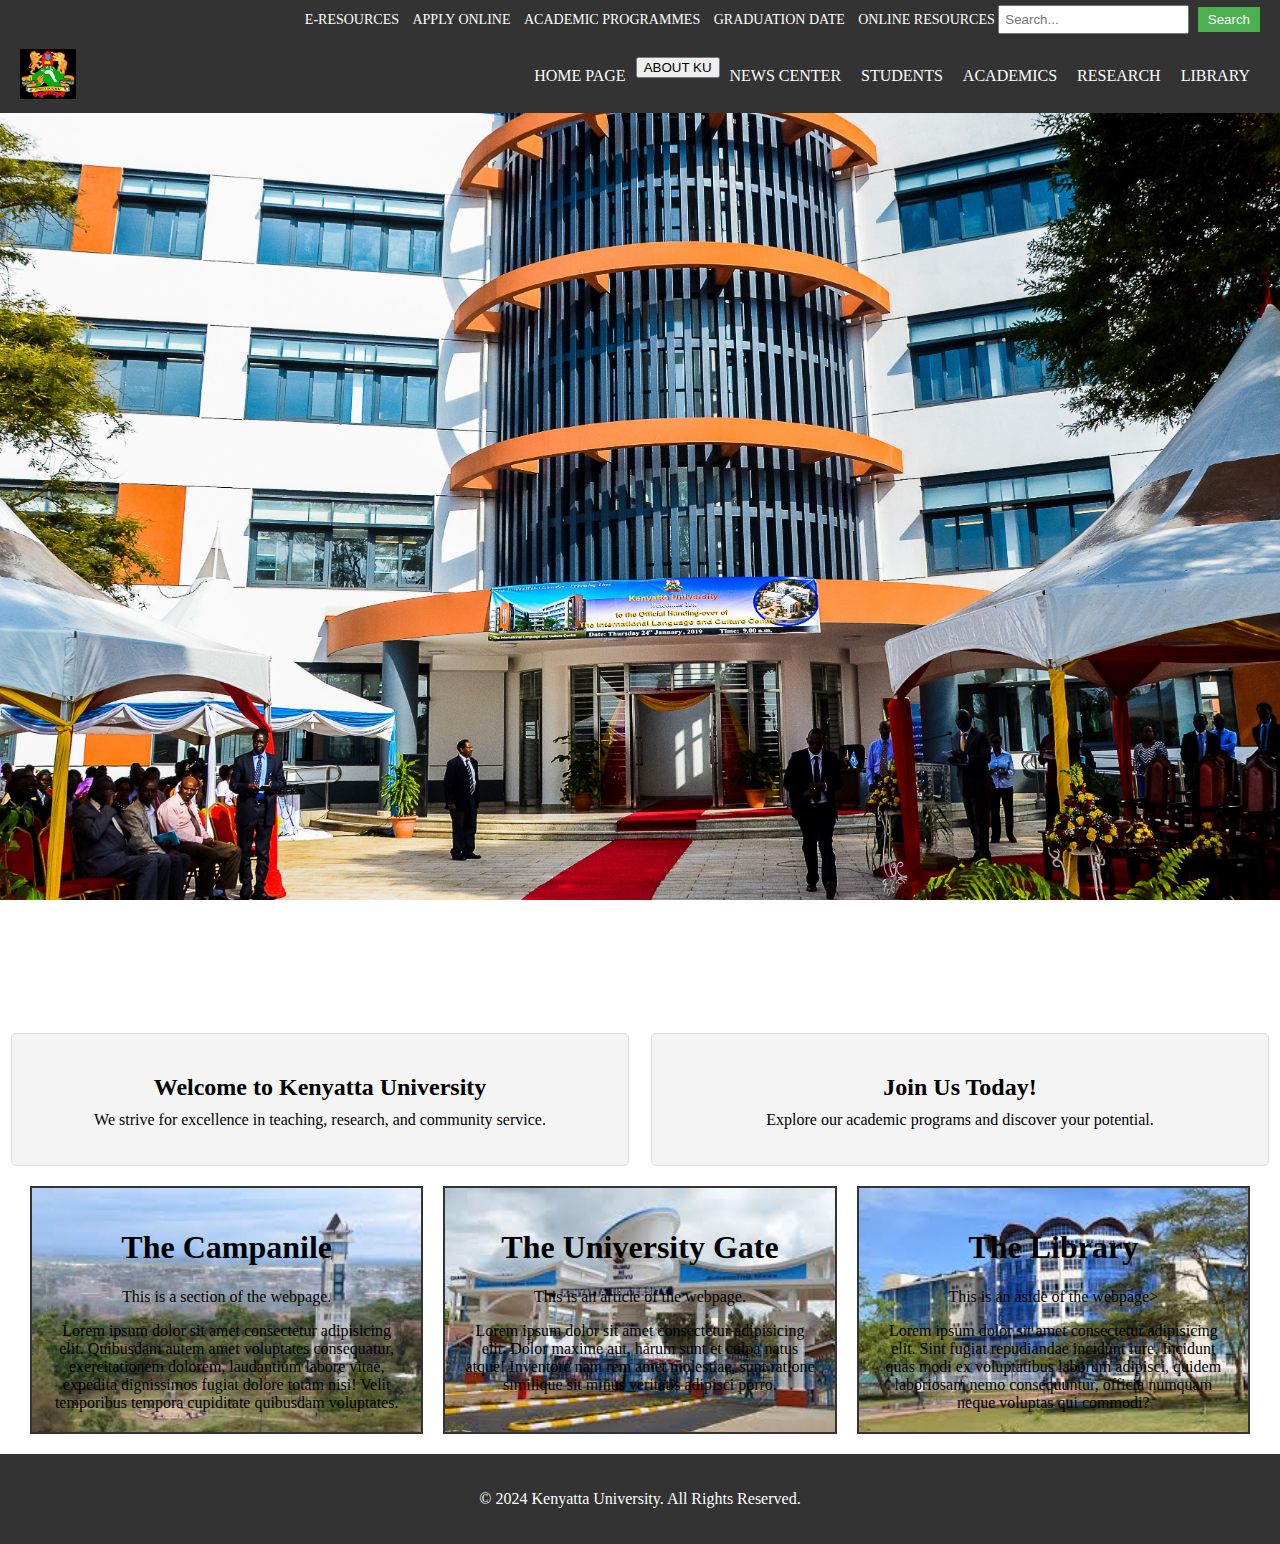
==== index.html @ 0c135803 "First Commit" ====
<!DOCTYPE html>
<html lang="en">
<head>
    <meta charset="UTF-8">
    <meta name="viewport" content="width=device-width, initial-scale=1.0">
    <title>Kenyatta University</title>
    <link rel="stylesheet" href="styles.css">
</head>
<body>
    <div class="top-nav">
        <a href="#">E-RESOURCES</a>
        <a href="#">APPLY ONLINE</a>
        <a href="#">ACADEMIC PROGRAMMES</a>
        <a href="#">GRADUATION DATE</a>
        <a href="#">ONLINE RESOURCES</a>
        <form class="search-form" action="#">
            <input type="text" placeholder="Search...">
            <button type="submit">Search</button>
        </form>
    </div>
    <div class="logo-navbar">
        <a href="https://ku.ac.ke"><img src="ku logo.jpg" alt="Kenyatta University Logo"></a>
        <nav class="navbar">
            <a href="#">HOME PAGE</a>
            <div class="dropdown">
                <button class="dropbtn">ABOUT KU</button>
                <div class="dropdown-content">
                    <a href="#">KU Profile</a>
                    <a href="#">KU History</a>
                    <a href="#">KU Management Board</a>
                    <a href="#">University Council</a>
                </div>
            </div>
            <a href="#">NEWS CENTER</a>
            <a href="#">STUDENTS</a>
            <a href="#">ACADEMICS</a>
            <a href="#">RESEARCH</a>
            <a href="#">LIBRARY</a>
        </nav>
    </div>
    <div class="background-image"></div>
    
    
     <div class="text-containers">
            <div class="container1">
                <h2>Welcome to Kenyatta University</h2>
                <p>We strive for excellence in teaching, research, and community service.</p>
            </div>
            <div class="container2">
                <h2>Join Us Today!</h2>
                <p>Explore our academic programs and discover your potential.</p>
            </div>
        </div>
    
        <div class="container">
                <section class="section1">
                    <h1>The Campanile</h1>
                    <p>This is a section of the webpage.</p>
                    Lorem ipsum dolor sit amet consectetur adipisicing elit. Quibusdam autem amet voluptates consequatur, exercitationem dolorem, laudantium labore vitae, expedita dignissimos fugiat dolore totam nisi! Velit temporibus tempora cupiditate quibusdam voluptates.
                </section>
        
                <article class="article1">
                    <h1>The University Gate</h1>
                    <p>This is an article of the webpage.</p>
                    Lorem ipsum dolor sit amet consectetur adipisicing elit. Dolor maxime aut, harum sunt et culpa natus atque! Inventore nam rem amet molestiae, sunt ratione similique sit minus veritatis adipisci porro.
                </article>
        
                <aside class="aside1">
                    <h1>The Library</h1>
                    <p>This is an aside of the webpage></p>
                    Lorem ipsum dolor sit amet consectetur adipisicing elit. Sint fugiat repudiandae incidunt iure. Incidunt quas modi ex voluptatibus laborum adipisci, quidem laboriosam nemo consequuntur, officia numquam neque voluptas qui commodi?
                </aside>
            </div>
    <footer class="footer">
        <p>&copy; 2024 Kenyatta University. All Rights Reserved.</p>
    </footer>
</body>
</html>
---- styles.css ----
body {
    margin: 0;
    padding: 0;
}

.top-nav {
    background-color: #333;
    color: #fff;
    text-align: right;
    padding: 5px 20px;
    font-size: 14px;
}

.top-nav a {
    color: #fff;
    text-decoration: none;
    margin-left: 10px;
}
.top-nav a:hover{
    color: blue;
}

.search-form {
    display: inline-block;
}

.search-form input[type="text"] {
    padding: 5px;
    margin-right: 5px;
}

.search-form button {
    padding: 5px 10px;
    background-color: #4CAF50;
    color: white;
    border: none;
    cursor: pointer;
}
.search-form button:hover{
    background-color: grey;
}
.logo-navbar {
    display: flex;
    align-items: center;
    justify-content: space-between;
    padding: 10px 20px;
    background-color: #333;
}

.logo-navbar img {
    height: 50px; 
}

.navbar {
    display: flex;
}

.navbar a {
    color: #fff;
    text-decoration: none;
    padding: 10px;
}
.navbar a:hover{
    color: blue;
}
.background-image {
    background-image: url('chinku.jpg');
    background-size: cover;
    background-repeat: no-repeat;
    background-position: center;
    background-attachment: fixed;
    height: 100vh; 
}

.footer {
    background-color: #333;
    color: #fff;
    text-align: center;
    padding: 20px;
}

/* Dropdown styles */
.dropdown {
    position: relative;
    display: inline-block;
}

.dropdown-content {
    display: none;
    position: absolute;
    background-color: #333;
    min-width: 160px;
    z-index: 1;
}

.dropdown-content a {
    color: rgb(20, 20, 240);
    padding: 12px 16px;
    display: block;
    text-align: left;
}

.dropdown-content a:hover {
    background-color: #ddd;
    color: black;
}

.dropdown:hover .dropdown-content {
    display: block;
}
.container {
    display: flex;
    justify-content: space-between;
    margin: 20px;
}

.container section, .container article, .container aside {
    flex: 1;
    border: 2px solid #333;
    padding: 20px;
    margin: 0 10px;
    text-align: center;
    width: 150px;
}

/* Background images for sections */
.section1 {
    background-image: url('campanile.jpg');
    background-size: cover;
    transition: background 0.3s ease;
}

.article1 {
    background-image: url('gate.jpg');
    background-size: cover;
    transition: background 0.3s ease;
}

.aside1 {
    background-image: url('library.jpg');
    background-size: cover;
    transition: background 0.3s ease;
}

.section1:hover, .article1:hover, .aside1:hover {
    background: rgba(0, 0, 0, 0.7);
    transition: background 0.3s ease;
}

/* Styles for links */
.section1 a, .article1 a, .aside1 a {
    color: #fff;
    text-decoration: none;
}

.section1 a:hover, .article1 a:hover, .aside1 a:hover {
    text-decoration: underline;
}
.container1, .container2 {
    flex-basis: 45%;
    padding: 20px;
    background-color: #f4f4f4;
    text-align: center;
    border: 1px solid #ddd;
    border-radius: 5px;
}

.container1 h2, .container2 h2 {
    margin-bottom: 10px;
}

.container1 p, .container2 p {
    margin-top: 0;
}
/* Styles for text containers */
.text-containers {
    display: flex;
    justify-content: space-around;
    margin-top: 20px;
    position: relative; 
}
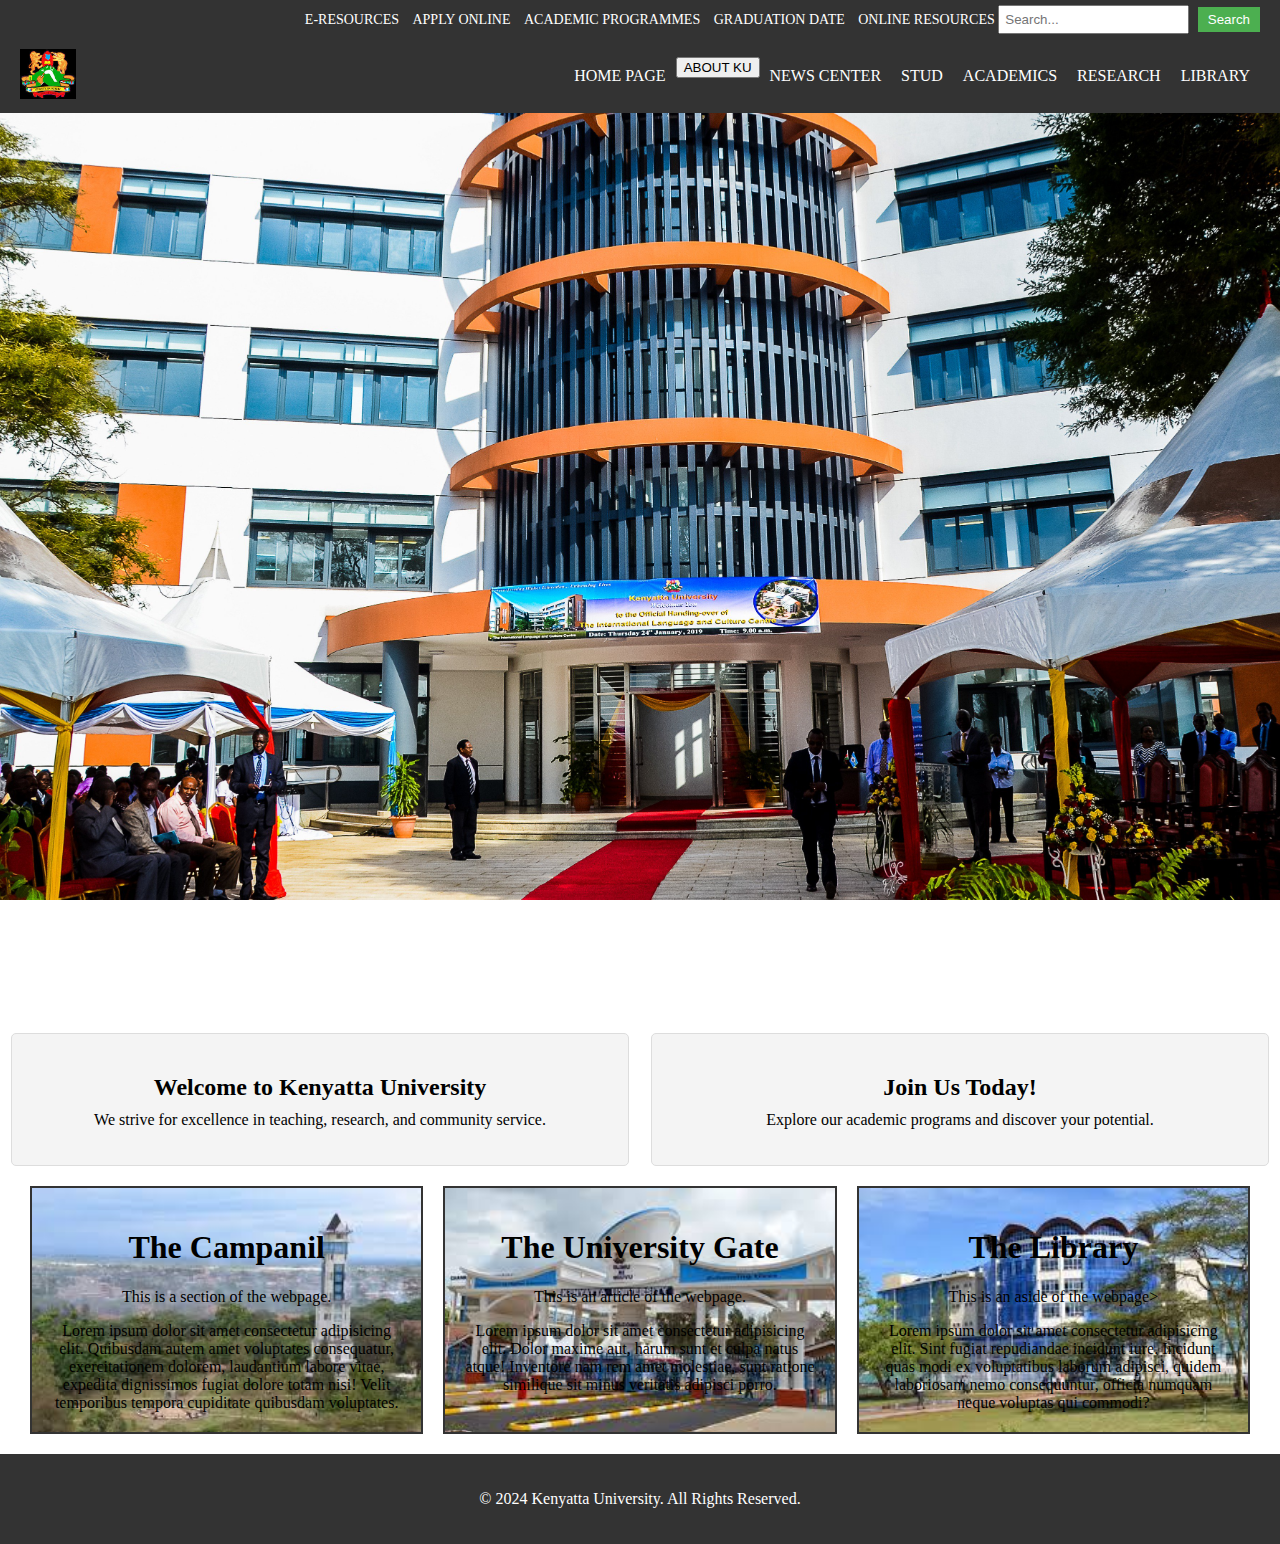
==== commit b9de0e61: "initial commit" ====
--- a/index.html
+++ b/index.html
@@ -32,7 +32,7 @@
                 </div>
             </div>
             <a href="#">NEWS CENTER</a>
-            <a href="#">STUDENTS</a>
+            <a href="#">STUD</a>
             <a href="#">ACADEMICS</a>
             <a href="#">RESEARCH</a>
             <a href="#">LIBRARY</a>
@@ -54,7 +54,7 @@
     
         <div class="container">
                 <section class="section1">
-                    <h1>The Campanile</h1>
+                    <h1>The Campanil</h1>
                     <p>This is a section of the webpage.</p>
                     Lorem ipsum dolor sit amet consectetur adipisicing elit. Quibusdam autem amet voluptates consequatur, exercitationem dolorem, laudantium labore vitae, expedita dignissimos fugiat dolore totam nisi! Velit temporibus tempora cupiditate quibusdam voluptates.
                 </section>
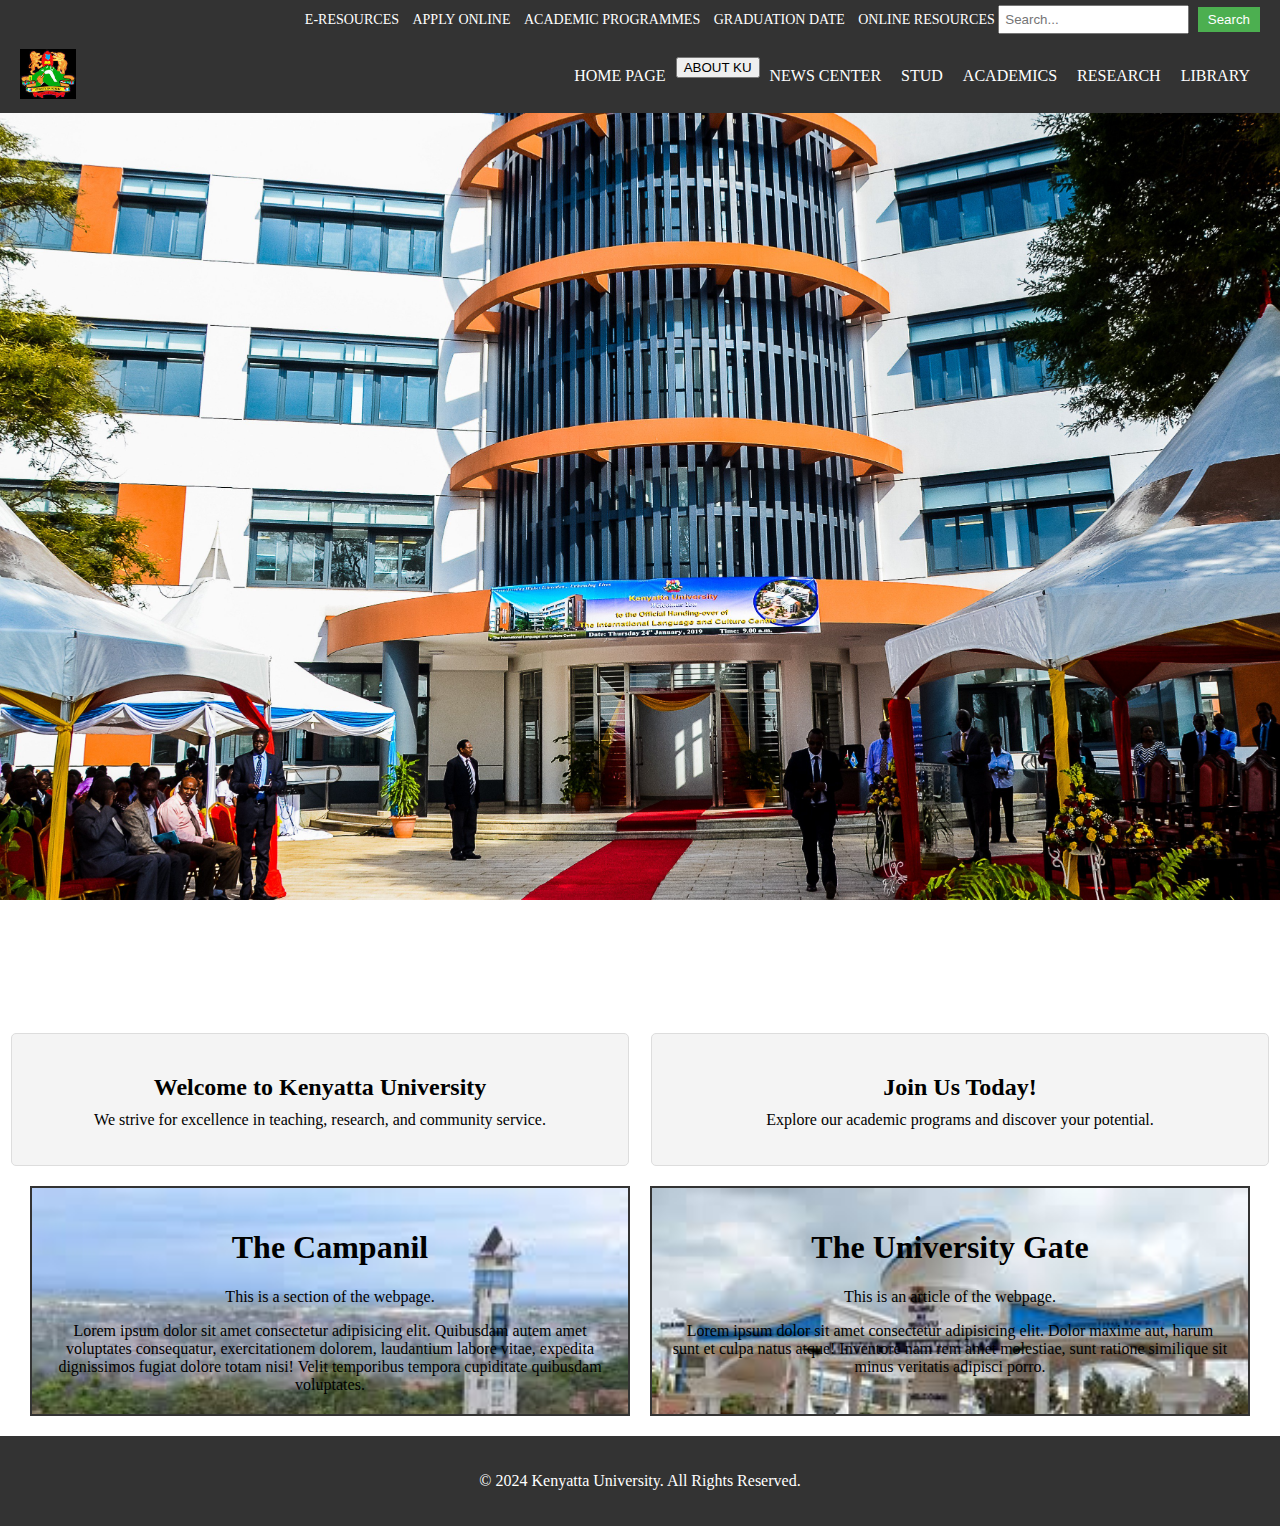
==== commit fb55b095: "updates incoming" ====
--- a/index.html
+++ b/index.html
@@ -65,11 +65,11 @@
                     Lorem ipsum dolor sit amet consectetur adipisicing elit. Dolor maxime aut, harum sunt et culpa natus atque! Inventore nam rem amet molestiae, sunt ratione similique sit minus veritatis adipisci porro.
                 </article>
         
-                <aside class="aside1">
+                <!-- <aside class="aside1">
                     <h1>The Library</h1>
                     <p>This is an aside of the webpage></p>
                     Lorem ipsum dolor sit amet consectetur adipisicing elit. Sint fugiat repudiandae incidunt iure. Incidunt quas modi ex voluptatibus laborum adipisci, quidem laboriosam nemo consequuntur, officia numquam neque voluptas qui commodi?
-                </aside>
+                </aside> -->
             </div>
     <footer class="footer">
         <p>&copy; 2024 Kenyatta University. All Rights Reserved.</p>
